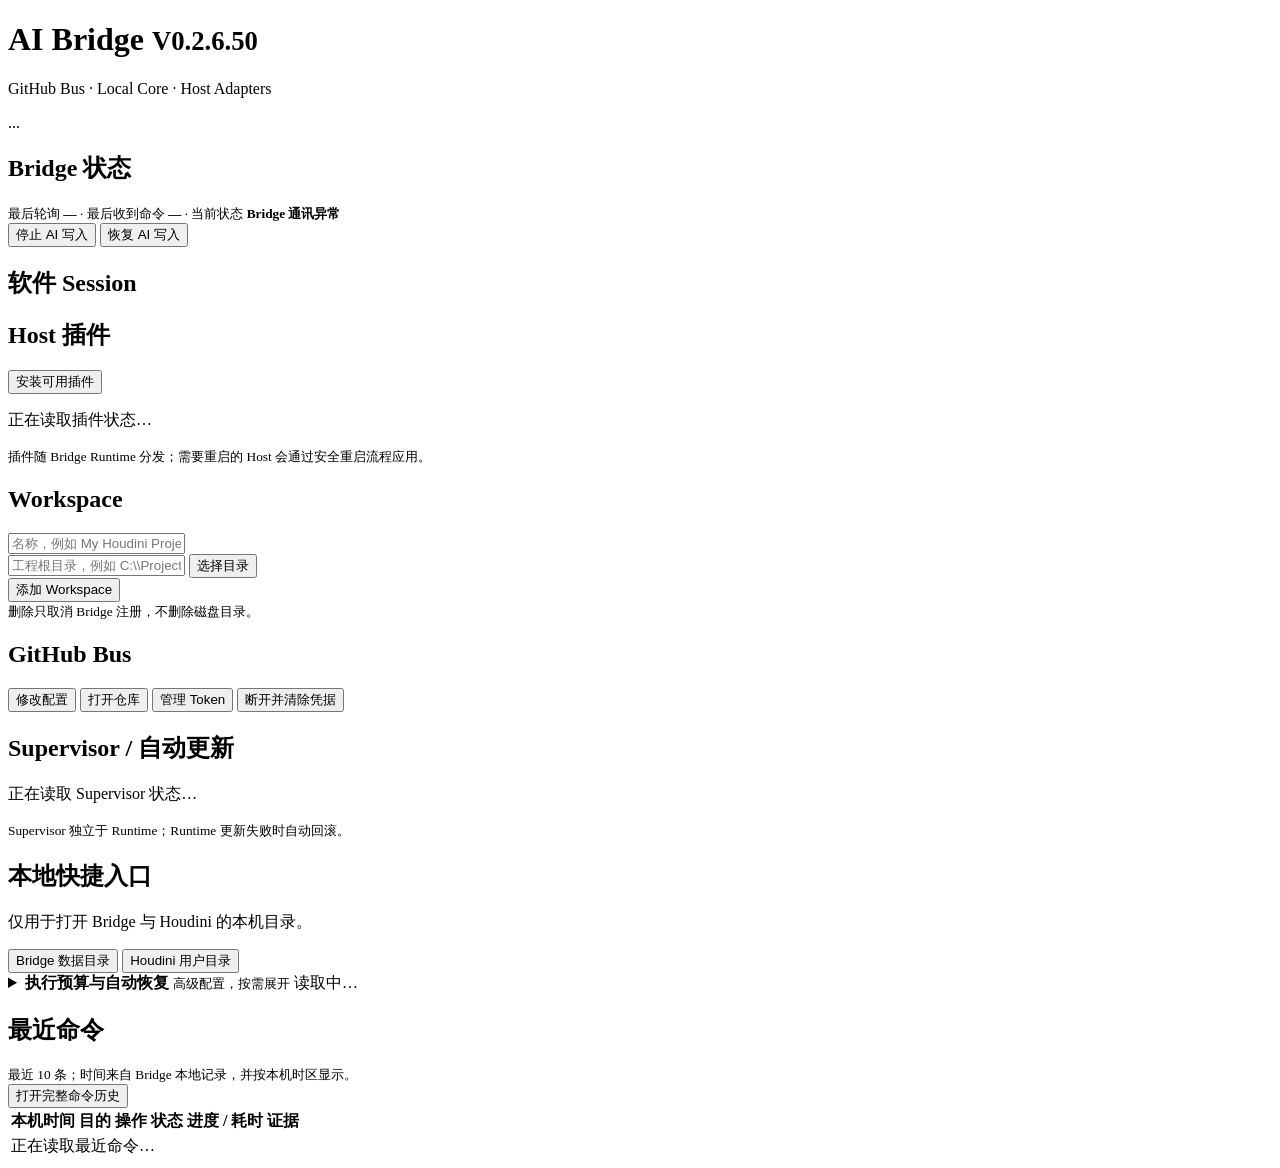
==== runtime/src/ai_bridge/web/templates/index.html @ c24d7a21 "Generalize Dashboard examples and version cache keys" ====
<!doctype html>
<html lang="zh-CN">
<head>
  <meta charset="utf-8">
  <meta name="viewport" content="width=device-width,initial-scale=1">
  <title>AI Bridge</title>
  <link rel="stylesheet" href="/control/app.css?v=0.2.6.50">
</head>
<body>
<main class="shell">
  <header class="topbar">
    <div>
      <h1>AI Bridge <small>V0.2.6.50</small></h1>
      <p>GitHub Bus · Local Core · Host Adapters</p>
    </div>
    <div id="coreBadge" class="badge">...</div>
  </header>

  <section class="dashboardGrid overviewGrid">
    <article class="card statusCard">
      <h2>Bridge 状态</h2>
      <div id="status"></div>
      <div id="activityHeartbeat"><small>最后轮询 <b>—</b> · 最后收到命令 <b>—</b> · 当前状态 <b>—</b></small></div>
      <div class="actions">
        <button id="stop" class="danger">停止 AI 写入</button>
        <button id="resume">恢复 AI 写入</button>
      </div>
    </article>

    <article class="card">
      <h2>软件 Session</h2>
      <div id="sessions"></div>
    </article>

    <article class="card">
      <div class="sectionTitleRow">
        <h2>Host 插件</h2>
        <button id="installAllPlugins" class="tiny">安装可用插件</button>
      </div>
      <div id="plugins"><p class="muted">正在读取插件状态…</p></div>
      <div id="pluginError" class="errorText"></div>
      <small>插件随 Bridge Runtime 分发；需要重启的 Host 会通过安全重启流程应用。</small>
    </article>
  </section>

  <section class="dashboardGrid twoColGrid">
    <article class="card">
      <h2>Workspace</h2>
      <div id="workspaces"></div>
      <form id="workspaceForm">
        <input id="wsName" placeholder="名称，例如 My Houdini Project" required>
        <div class="pathInput">
          <input id="wsRoot" placeholder="工程根目录，例如 C:\\Projects\\Example" required>
          <button id="pickWorkspace" type="button">选择目录</button>
        </div>
        <button>添加 Workspace</button>
      </form>
      <small>删除只取消 Bridge 注册，不删除磁盘目录。</small>
    </article>

    <article class="card">
      <h2>GitHub Bus</h2>
      <div id="remote"></div>
      <div class="actions">
        <button id="editRemote">修改配置</button>
        <button id="openRemoteRepo">打开仓库</button>
        <button id="manageRemoteToken">管理 Token</button>
        <button id="disconnectRemote" class="danger">断开并清除凭据</button>
      </div>
      <div id="remoteError" class="errorText"></div>
    </article>
  </section>

  <section class="dashboardGrid twoColGrid">
    <article class="card">
      <h2>Supervisor / 自动更新</h2>
      <div id="supervisor"><p class="muted">正在读取 Supervisor 状态…</p></div>
      <small>Supervisor 独立于 Runtime；Runtime 更新失败时自动回滚。</small>
    </article>

    <article class="card utilityCard">
      <h2>本地快捷入口</h2>
      <p class="muted">仅用于打开 Bridge 与 Houdini 的本机目录。</p>
      <div class="actions helperActions">
        <button id="openDataDir">Bridge 数据目录</button>
        <button id="openHoudiniDir">Houdini 用户目录</button>
      </div>
    </article>
  </section>

  <details class="card collapsibleCard" id="executionBudgetPanel">
    <summary>
      <span class="summaryTitle">
        <strong>执行预算与自动恢复</strong>
        <small>高级配置，按需展开</small>
      </span>
      <span id="budgetSummary" class="summaryMeta">读取中…</span>
    </summary>
    <div class="detailsBody">
      <div id="executionPolicy"><p class="muted">正在读取执行预算…</p></div>
      <h3>最近自动恢复</h3>
      <div id="recoveryHistory"><p class="muted">暂无恢复记录</p></div>
      <div id="budgetError" class="errorText"></div>
      <small>预算优先级：AI 显式 → 当前工程精确覆盖 → Workspace → Bridge 默认。自动恢复策略：AI 显式 → Workspace → Bridge 默认。预算只约束主 Host 操作，不计安全 checkpoint 保存时间。</small>
    </div>
  </details>

  <article class="card commandsCard">
    <div class="sectionTitleRow commandsTitle">
      <div>
        <h2>最近命令</h2>
        <small>最近 10 条；时间来自 Bridge 本地记录，并按本机时区显示。</small>
      </div>
      <button id="openCommandHistory" class="tiny">打开完整命令历史</button>
    </div>
    <div class="tableWrap">
      <table>
        <thead><tr><th>本机时间</th><th>目的</th><th>操作</th><th>状态</th><th>进度 / 耗时</th><th>证据</th></tr></thead>
        <tbody id="recentCommands"><tr><td colspan="6" class="muted">正在读取最近命令…</td></tr></tbody>
      </table>
    </div>
    <div style="display:none"><table><tbody id="commands"></tbody></table></div>
  </article>
</main>
<script src="/control/app.js?v=0.2.6.50"></script>
<script>
const RECENT_COMMAND_LIMIT=10;
const commandBudgets=new Map();
const TERMINAL_COMMAND_STATUSES=new Set(["success","failed","denied","conflict","cancelled","canceled","timeout","timed_out","rolled_back"]);
function commandDate(value){if(!value)return null;const raw=String(value);const normalized=/[zZ]$|[+-]\d\d:\d\d$/.test(raw)?raw:raw.replace(" ","T")+"Z";const date=new Date(normalized);return Number.isNaN(date.getTime())?null:date;}
function commandTimeText(value){const date=commandDate(value);return date?date.toLocaleTimeString([], {hour:"2-digit",minute:"2-digit",second:"2-digit"}):"—";}
function commandElapsed(startValue,endValue){const start=commandDate(startValue),end=commandDate(endValue);if(!start||!end)return null;return Math.max(0,(end.getTime()-start.getTime())/1000);}
function commandDurationText(seconds){if(seconds==null||!Number.isFinite(seconds))return "—";if(seconds<1)return `${Math.round(seconds*1000)}ms`;if(seconds<60)return `${seconds.toFixed(seconds<10?1:0)}s`;const minutes=Math.floor(seconds/60),remain=Math.floor(seconds%60);return `${minutes}m ${remain}s`;}
function activityAgeText(value){const seconds=commandElapsed(value,new Date().toISOString());if(seconds==null)return "尚无记录";if(seconds<1)return "刚刚";if(seconds<60)return `${seconds.toFixed(seconds<10?1:0)}s 前`;if(seconds<3600)return `${Math.floor(seconds/60)}m 前`;return `${Math.floor(seconds/3600)}h 前`;}
function commandStatusText(status){const raw=String(status||"unknown").toLowerCase();const map={success:"成功",failed:"失败",denied:"拒绝",conflict:"冲突",received:"已收到",queued:"排队中",running:"执行中",executing:"执行中",timeout:"超时",timed_out:"超时",cancelled:"已取消",canceled:"已取消",rolled_back:"已回滚",unknown:"未知"};return map[raw]||raw;}
function commandPurpose(item){const op=String(item.operation||"");const workspace=String(item.workspace_id||"");const projectHint=workspace&&workspace!=="__bridge_system__"?` · ${workspace}`:"";const exact={"bridge.project.resume":"恢复项目状态","code.safe_patch_and_cook":"安全修改代码并 Cook","network.build_and_cook":"构建节点网络并 Cook","network.build":"构建节点网络","cook.execute":"执行 Cook","hip.save":"保存工程","checkpoint.create":"创建工程检查点","rollback.execute":"回滚工程状态","selection.get":"读取当前选择","selection.set":"修改当前选择"};if(exact[op])return exact[op]+projectHint;if(op==="inspect.find")return "查找节点 / 对象"+projectHint;if(op.startsWith("inspect."))return "检查项目 / 节点状态"+projectHint;if(op.startsWith("parm."))return "读取 / 修改参数"+projectHint;if(op.startsWith("node."))return "创建 / 修改节点"+projectHint;if(op.startsWith("code."))return "读取 / 修改节点代码"+projectHint;if(op.startsWith("bridge.update.test")||op==="bridge.update.validate")return "验证 Bridge 更新";if(op.startsWith("bridge.update."))return "更新 Bridge Runtime";if(op.startsWith("bridge.plugin."))return "管理 Host 插件";if(op.startsWith("bridge."))return "Bridge 管理操作";return op||"未知命令";}
function commandProgress(item){const status=String(item.status||"unknown").toLowerCase();const terminal=TERMINAL_COMMAND_STATUSES.has(status);if(terminal){const seconds=commandElapsed(item.created_at,item.updated_at);return {text:`${commandStatusText(status)} · ${commandDurationText(seconds)}`,stuck:false};}const age=commandElapsed(item.created_at,new Date().toISOString());const budget=Number(commandBudgets.get(item.command_id));if(Number.isFinite(budget)&&budget>0&&age!=null&&age>budget)return {text:`疑似卡住 · ${commandDurationText(age)} / 预算 ${commandDurationText(budget)}`,stuck:true};return {text:`${commandStatusText(status)} · ${commandDurationText(age)}`,stuck:false};}
async function loadCommandBudget(item){const status=String(item.status||"unknown").toLowerCase();if(TERMINAL_COMMAND_STATUSES.has(status)||commandBudgets.has(item.command_id))return;try{const detail=await api(`/control/commands/${encodeURIComponent(item.command_id)}`);const budget=detail?.request?.execution?.budget_seconds;if(budget!=null)commandBudgets.set(item.command_id,Number(budget));}catch{commandBudgets.set(item.command_id,NaN);}}
function renderActivityHeartbeat(remote){const target=document.querySelector("#activityHeartbeat");if(!target)return;const activity=remote?.activity||{};const current=activity.current_execution;const pollAge=commandElapsed(activity.last_poll_at,new Date().toISOString());const pollInterval=Number(remote?.poll_interval_seconds||0.5);const staleLimit=Math.max(5,pollInterval*4);const stale=Boolean(remote?.configured)&&!current&&pollAge!=null&&pollAge>staleLimit;const abnormal=remote?.status==="error"||stale;let stateText="未连接";if(current){const elapsed=commandElapsed(current.started_at,new Date().toISOString());stateText=`执行中 ${commandDurationText(elapsed)} · ${current.operation||"命令"}`;}else if(abnormal){stateText="Bridge 通讯异常";}else if(remote?.configured){stateText=activity.last_poll_at?"空闲":"等待首次轮询";}target.classList.toggle("errorText",abnormal);target.innerHTML=`<small>最后轮询 <b>${esc(activityAgeText(activity.last_poll_at))}</b> · 最后收到命令 <b>${esc(activityAgeText(activity.last_command_received_at))}</b> · 当前状态 <b>${esc(stateText)}</b></small>`;}
async function refreshActivityHeartbeat(){try{const state=await api("/control/status");renderActivityHeartbeat(state.remote||{});}catch(error){const target=document.querySelector("#activityHeartbeat");if(target){target.classList.add("errorText");target.innerHTML=`<small>最后轮询 <b>—</b> · 最后收到命令 <b>—</b> · 当前状态 <b>Bridge 通讯异常</b></small>`;}}}
function recentCommandRow(item){const progress=commandProgress(item);const status=String(item.status||"unknown").toLowerCase();return `<tr${progress.stuck?' class="warningRow"':''}><td>${esc(commandTimeText(item.created_at))}</td><td><b>${esc(commandPurpose(item))}</b></td><td><code>${esc(item.operation||"—")}</code></td><td><span class="status ${esc(status)}">${esc(commandStatusText(status))}</span></td><td>${esc(progress.text)}</td><td>${item.evidence_id?`<a href="/control/commands/${encodeURIComponent(item.command_id)}" target="_blank">查看</a>`:"—"}</td></tr>`;}
async function refreshRecentCommands(){try{const payload=await api("/control/commands?limit="+RECENT_COMMAND_LIMIT);const items=(payload.commands||[]).slice(0,RECENT_COMMAND_LIMIT);await Promise.all(items.map(loadCommandBudget));const body=document.querySelector("#recentCommands");if(!body)return;body.innerHTML=items.length?items.map(recentCommandRow).join(""):'<tr><td colspan="6" class="muted">暂无命令</td></tr>';}catch(error){const body=document.querySelector("#recentCommands");if(body){body.innerHTML=`<tr><td colspan="6" class="errorText">${esc(error.message)}</td></tr>`;}}}
refreshActivityHeartbeat();setInterval(refreshActivityHeartbeat,1000);
refreshRecentCommands();setInterval(refreshRecentCommands,2000);
</script>
</body>
</html>
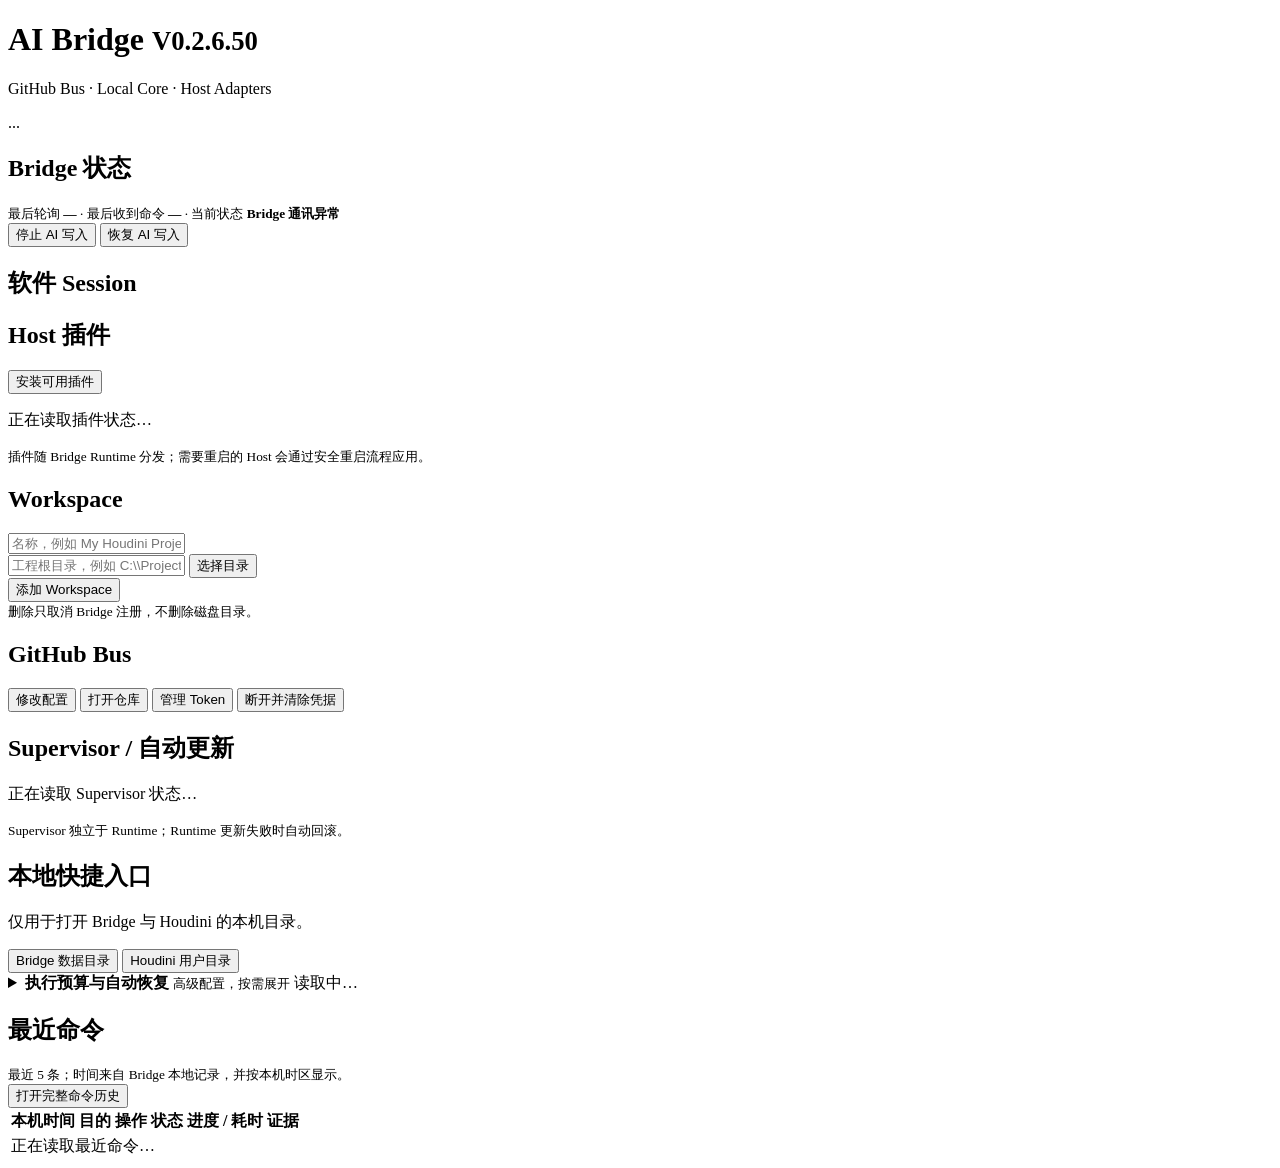
==== commit 1e7c5d07: "Restore five-item recent command summary" ====
--- a/runtime/src/ai_bridge/web/templates/index.html
+++ b/runtime/src/ai_bridge/web/templates/index.html
@@ -109,7 +109,7 @@
     <div class="sectionTitleRow commandsTitle">
       <div>
         <h2>最近命令</h2>
-        <small>最近 10 条；时间来自 Bridge 本地记录，并按本机时区显示。</small>
+        <small>最近 5 条；时间来自 Bridge 本地记录，并按本机时区显示。</small>
       </div>
       <button id="openCommandHistory" class="tiny">打开完整命令历史</button>
     </div>
@@ -124,7 +124,7 @@
 </main>
 <script src="/control/app.js?v=0.2.6.50"></script>
 <script>
-const RECENT_COMMAND_LIMIT=10;
+const RECENT_COMMAND_LIMIT=5;
 const commandBudgets=new Map();
 const TERMINAL_COMMAND_STATUSES=new Set(["success","failed","denied","conflict","cancelled","canceled","timeout","timed_out","rolled_back"]);
 function commandDate(value){if(!value)return null;const raw=String(value);const normalized=/[zZ]$|[+-]\d\d:\d\d$/.test(raw)?raw:raw.replace(" ","T")+"Z";const date=new Date(normalized);return Number.isNaN(date.getTime())?null:date;}
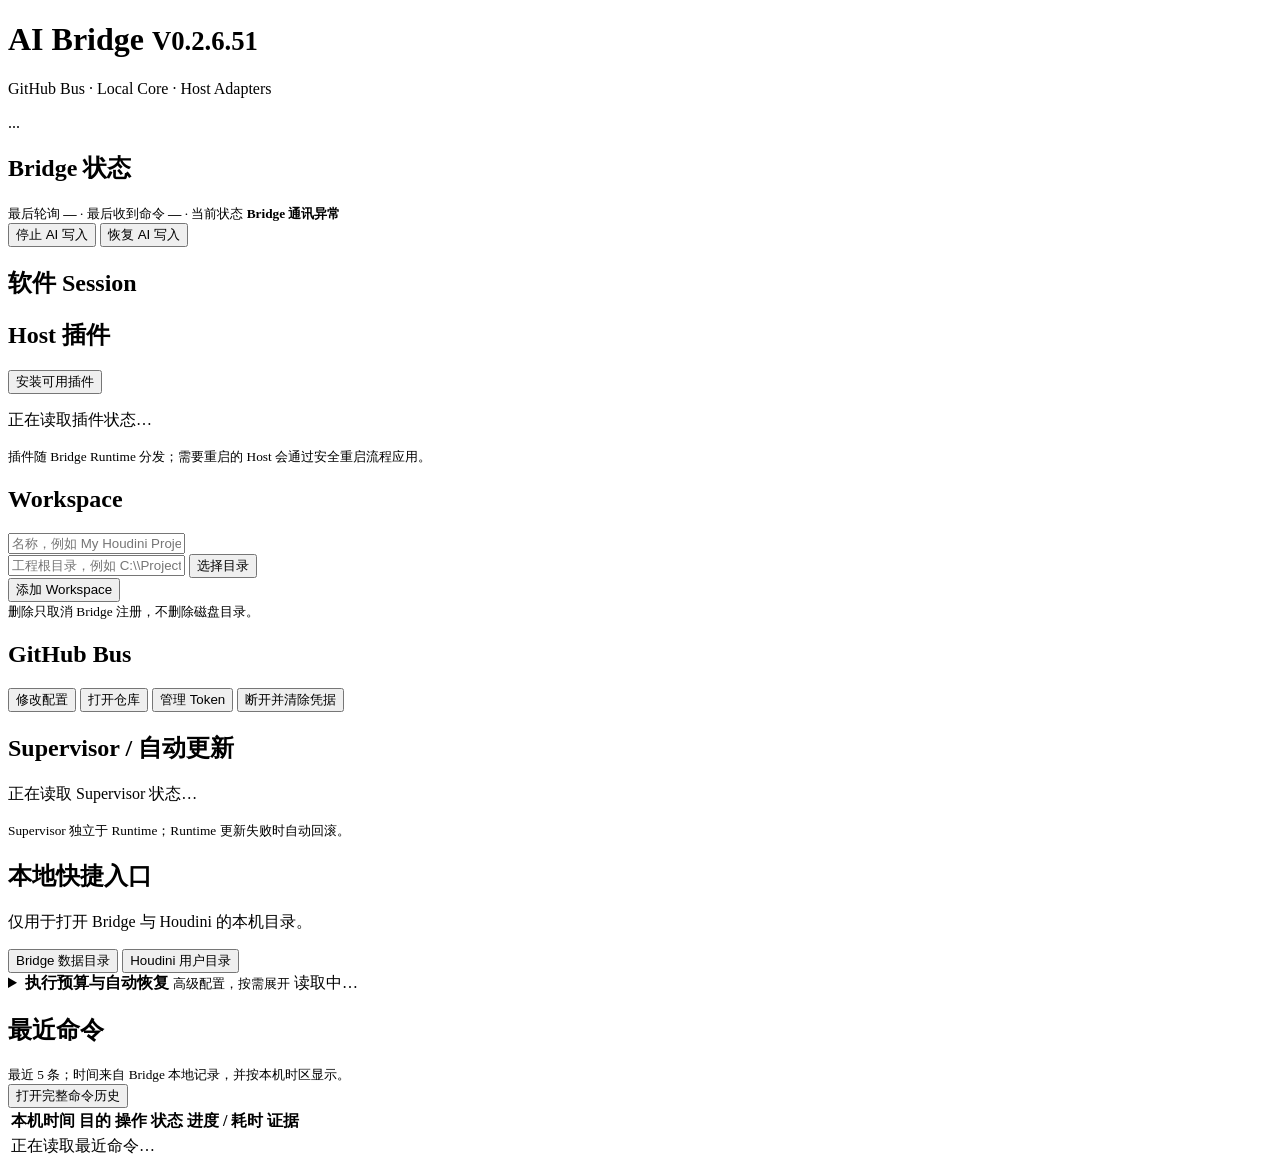
==== commit 48602a49: "Align Dashboard version with Runtime 0.2.6.51" ====
--- a/runtime/src/ai_bridge/web/templates/index.html
+++ b/runtime/src/ai_bridge/web/templates/index.html
@@ -4,13 +4,13 @@
   <meta charset="utf-8">
   <meta name="viewport" content="width=device-width,initial-scale=1">
   <title>AI Bridge</title>
-  <link rel="stylesheet" href="/control/app.css?v=0.2.6.50">
+  <link rel="stylesheet" href="/control/app.css?v=0.2.6.51">
 </head>
 <body>
 <main class="shell">
   <header class="topbar">
     <div>
-      <h1>AI Bridge <small>V0.2.6.50</small></h1>
+      <h1>AI Bridge <small>V0.2.6.51</small></h1>
       <p>GitHub Bus · Local Core · Host Adapters</p>
     </div>
     <div id="coreBadge" class="badge">...</div>
@@ -122,7 +122,7 @@
     <div style="display:none"><table><tbody id="commands"></tbody></table></div>
   </article>
 </main>
-<script src="/control/app.js?v=0.2.6.50"></script>
+<script src="/control/app.js?v=0.2.6.51"></script>
 <script>
 const RECENT_COMMAND_LIMIT=5;
 const commandBudgets=new Map();
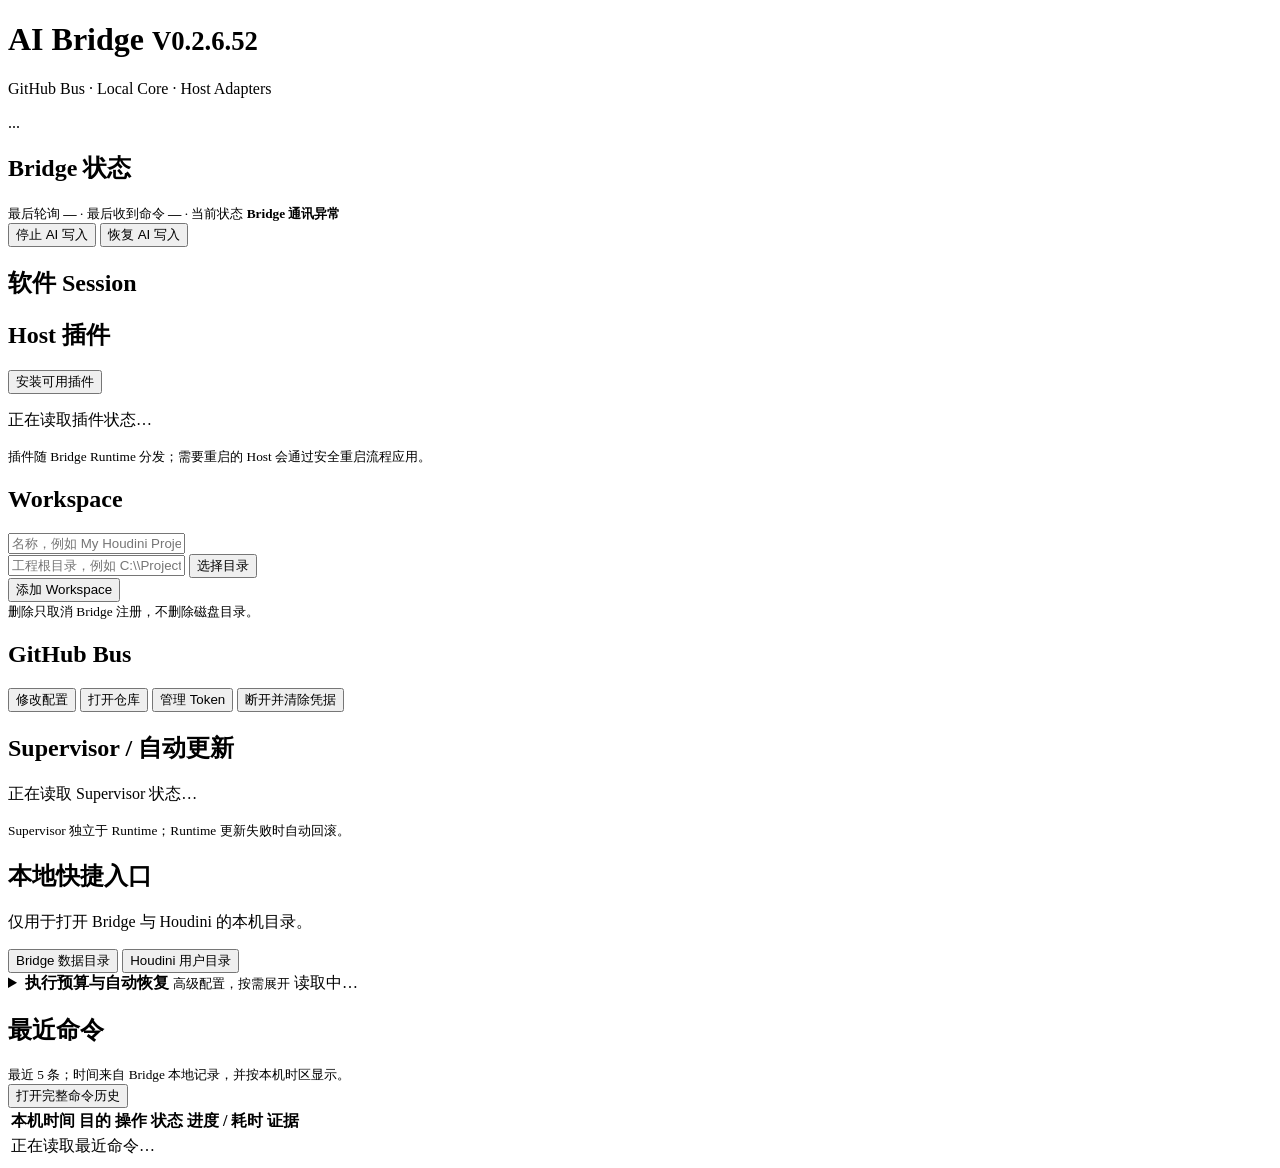
==== commit 28f28bc0: "release: stage Runtime 0.2.6.52 product markers" ====
--- a/runtime/src/ai_bridge/web/templates/index.html
+++ b/runtime/src/ai_bridge/web/templates/index.html
@@ -4,13 +4,13 @@
   <meta charset="utf-8">
   <meta name="viewport" content="width=device-width,initial-scale=1">
   <title>AI Bridge</title>
-  <link rel="stylesheet" href="/control/app.css?v=0.2.6.51">
+  <link rel="stylesheet" href="/control/app.css?v=0.2.6.52">
 </head>
 <body>
 <main class="shell">
   <header class="topbar">
     <div>
-      <h1>AI Bridge <small>V0.2.6.51</small></h1>
+      <h1>AI Bridge <small>V0.2.6.52</small></h1>
       <p>GitHub Bus · Local Core · Host Adapters</p>
     </div>
     <div id="coreBadge" class="badge">...</div>
@@ -122,7 +122,7 @@
     <div style="display:none"><table><tbody id="commands"></tbody></table></div>
   </article>
 </main>
-<script src="/control/app.js?v=0.2.6.51"></script>
+<script src="/control/app.js?v=0.2.6.52"></script>
 <script>
 const RECENT_COMMAND_LIMIT=5;
 const commandBudgets=new Map();
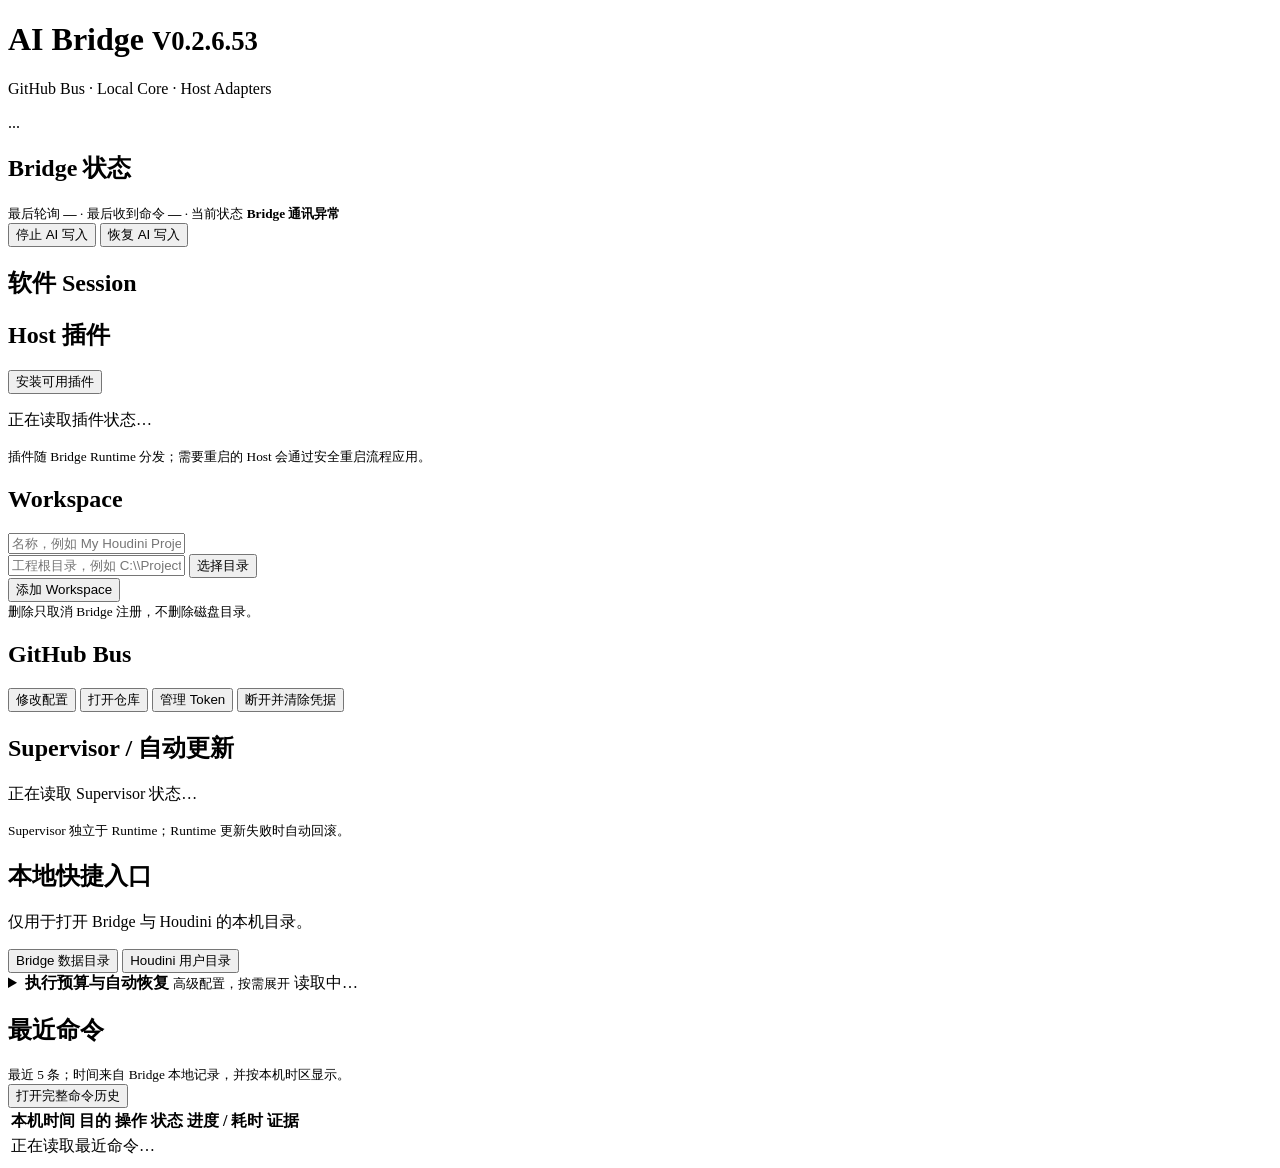
==== commit b95cc0ce: "sync: update public dashboard to Runtime 0.2.6.53" ====
--- a/runtime/src/ai_bridge/web/templates/index.html
+++ b/runtime/src/ai_bridge/web/templates/index.html
@@ -4,13 +4,13 @@
   <meta charset="utf-8">
   <meta name="viewport" content="width=device-width,initial-scale=1">
   <title>AI Bridge</title>
-  <link rel="stylesheet" href="/control/app.css?v=0.2.6.52">
+  <link rel="stylesheet" href="/control/app.css?v=0.2.6.53">
 </head>
 <body>
 <main class="shell">
   <header class="topbar">
     <div>
-      <h1>AI Bridge <small>V0.2.6.52</small></h1>
+      <h1>AI Bridge <small>V0.2.6.53</small></h1>
       <p>GitHub Bus · Local Core · Host Adapters</p>
     </div>
     <div id="coreBadge" class="badge">...</div>
@@ -122,7 +122,7 @@
     <div style="display:none"><table><tbody id="commands"></tbody></table></div>
   </article>
 </main>
-<script src="/control/app.js?v=0.2.6.52"></script>
+<script src="/control/app.js?v=0.2.6.53"></script>
 <script>
 const RECENT_COMMAND_LIMIT=5;
 const commandBudgets=new Map();
@@ -138,8 +138,8 @@
 async function loadCommandBudget(item){const status=String(item.status||"unknown").toLowerCase();if(TERMINAL_COMMAND_STATUSES.has(status)||commandBudgets.has(item.command_id))return;try{const detail=await api(`/control/commands/${encodeURIComponent(item.command_id)}`);const budget=detail?.request?.execution?.budget_seconds;if(budget!=null)commandBudgets.set(item.command_id,Number(budget));}catch{commandBudgets.set(item.command_id,NaN);}}
 function renderActivityHeartbeat(remote){const target=document.querySelector("#activityHeartbeat");if(!target)return;const activity=remote?.activity||{};const current=activity.current_execution;const pollAge=commandElapsed(activity.last_poll_at,new Date().toISOString());const pollInterval=Number(remote?.poll_interval_seconds||0.5);const staleLimit=Math.max(5,pollInterval*4);const stale=Boolean(remote?.configured)&&!current&&pollAge!=null&&pollAge>staleLimit;const abnormal=remote?.status==="error"||stale;let stateText="未连接";if(current){const elapsed=commandElapsed(current.started_at,new Date().toISOString());stateText=`执行中 ${commandDurationText(elapsed)} · ${current.operation||"命令"}`;}else if(abnormal){stateText="Bridge 通讯异常";}else if(remote?.configured){stateText=activity.last_poll_at?"空闲":"等待首次轮询";}target.classList.toggle("errorText",abnormal);target.innerHTML=`<small>最后轮询 <b>${esc(activityAgeText(activity.last_poll_at))}</b> · 最后收到命令 <b>${esc(activityAgeText(activity.last_command_received_at))}</b> · 当前状态 <b>${esc(stateText)}</b></small>`;}
 async function refreshActivityHeartbeat(){try{const state=await api("/control/status");renderActivityHeartbeat(state.remote||{});}catch(error){const target=document.querySelector("#activityHeartbeat");if(target){target.classList.add("errorText");target.innerHTML=`<small>最后轮询 <b>—</b> · 最后收到命令 <b>—</b> · 当前状态 <b>Bridge 通讯异常</b></small>`;}}}
+async function refreshRecentCommands(){try{const payload=await api("/control/commands?limit="+RECENT_COMMAND_LIMIT);const items=(payload.commands||[]).slice(0,RECENT_COMMAND_LIMIT);await Promise.all(items.map(loadCommandBudget));const body=document.querySelector("#recentCommands");if(!body)return;body.innerHTML=items.length?items.map(recentCommandRow).join(""):'<tr><td colspan="6" class="muted">暂无命令</td></tr>';}catch(error){const body=document.querySelector("#recentCommands");if(body){body.innerHTML=`<tr><td colspan="6" class="errorText">${esc(error.message)}</td></tr>`;}}}
 function recentCommandRow(item){const progress=commandProgress(item);const status=String(item.status||"unknown").toLowerCase();return `<tr${progress.stuck?' class="warningRow"':''}><td>${esc(commandTimeText(item.created_at))}</td><td><b>${esc(commandPurpose(item))}</b></td><td><code>${esc(item.operation||"—")}</code></td><td><span class="status ${esc(status)}">${esc(commandStatusText(status))}</span></td><td>${esc(progress.text)}</td><td>${item.evidence_id?`<a href="/control/commands/${encodeURIComponent(item.command_id)}" target="_blank">查看</a>`:"—"}</td></tr>`;}
-async function refreshRecentCommands(){try{const payload=await api("/control/commands?limit="+RECENT_COMMAND_LIMIT);const items=(payload.commands||[]).slice(0,RECENT_COMMAND_LIMIT);await Promise.all(items.map(loadCommandBudget));const body=document.querySelector("#recentCommands");if(!body)return;body.innerHTML=items.length?items.map(recentCommandRow).join(""):'<tr><td colspan="6" class="muted">暂无命令</td></tr>';}catch(error){const body=document.querySelector("#recentCommands");if(body){body.innerHTML=`<tr><td colspan="6" class="errorText">${esc(error.message)}</td></tr>`;}}}
 refreshActivityHeartbeat();setInterval(refreshActivityHeartbeat,1000);
 refreshRecentCommands();setInterval(refreshRecentCommands,2000);
 </script>
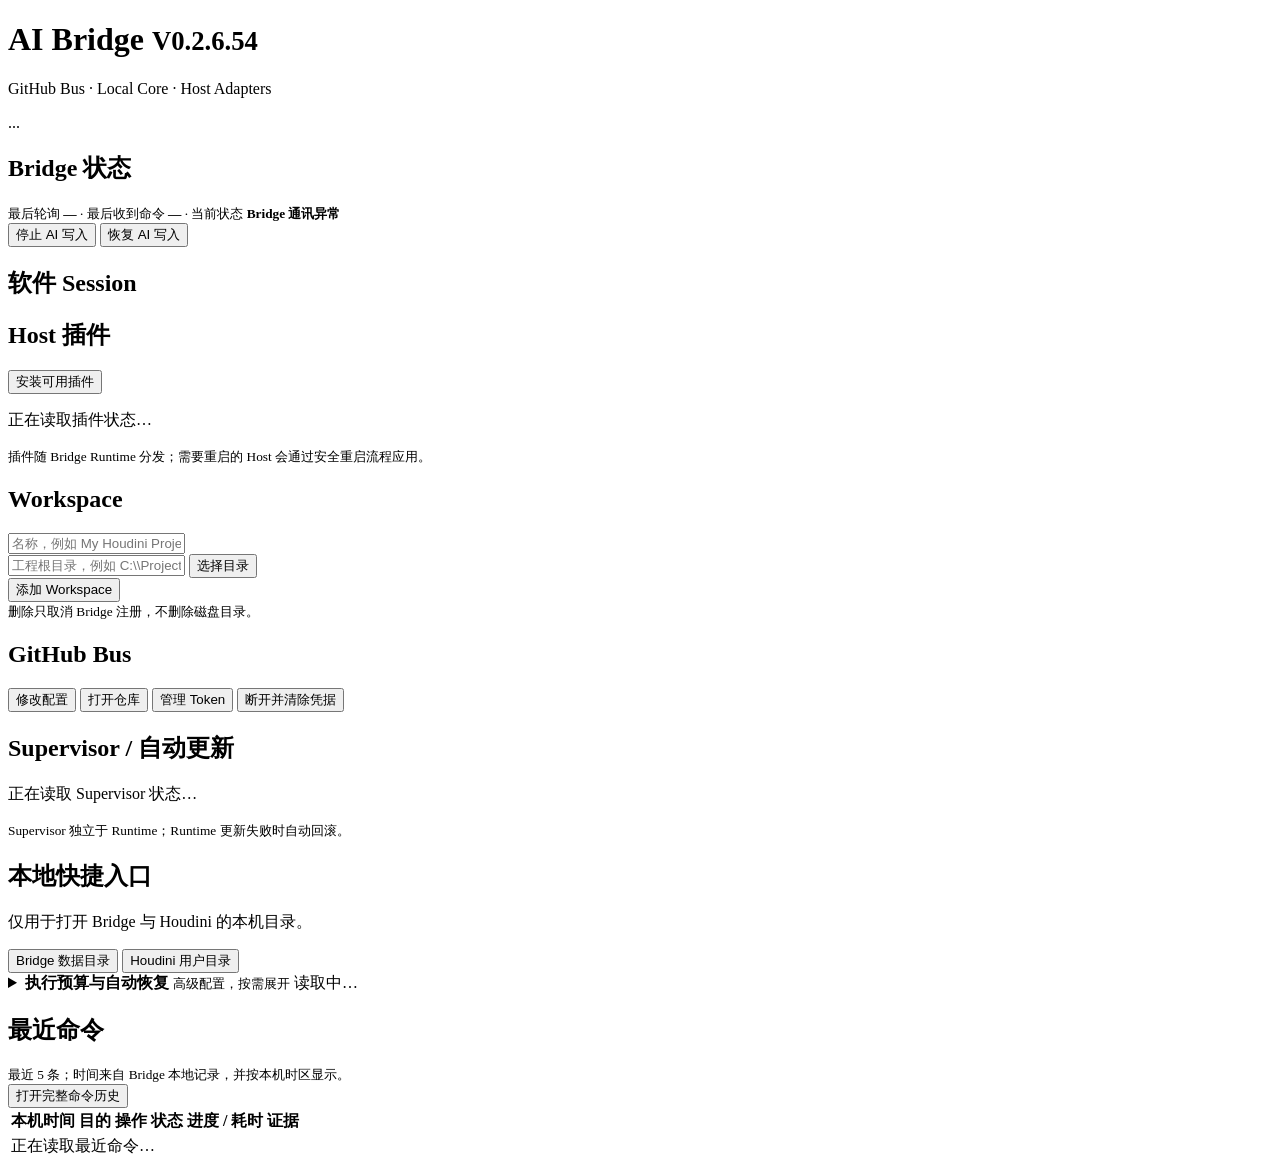
==== commit ba205fcb: "Update dashboard cache/version marker for 0.2.6.54" ====
--- a/runtime/src/ai_bridge/web/templates/index.html
+++ b/runtime/src/ai_bridge/web/templates/index.html
@@ -4,13 +4,13 @@
   <meta charset="utf-8">
   <meta name="viewport" content="width=device-width,initial-scale=1">
   <title>AI Bridge</title>
-  <link rel="stylesheet" href="/control/app.css?v=0.2.6.53">
+  <link rel="stylesheet" href="/control/app.css?v=0.2.6.54">
 </head>
 <body>
 <main class="shell">
   <header class="topbar">
     <div>
-      <h1>AI Bridge <small>V0.2.6.53</small></h1>
+      <h1>AI Bridge <small>V0.2.6.54</small></h1>
       <p>GitHub Bus · Local Core · Host Adapters</p>
     </div>
     <div id="coreBadge" class="badge">...</div>
@@ -122,7 +122,7 @@
     <div style="display:none"><table><tbody id="commands"></tbody></table></div>
   </article>
 </main>
-<script src="/control/app.js?v=0.2.6.53"></script>
+<script src="/control/app.js?v=0.2.6.54"></script>
 <script>
 const RECENT_COMMAND_LIMIT=5;
 const commandBudgets=new Map();
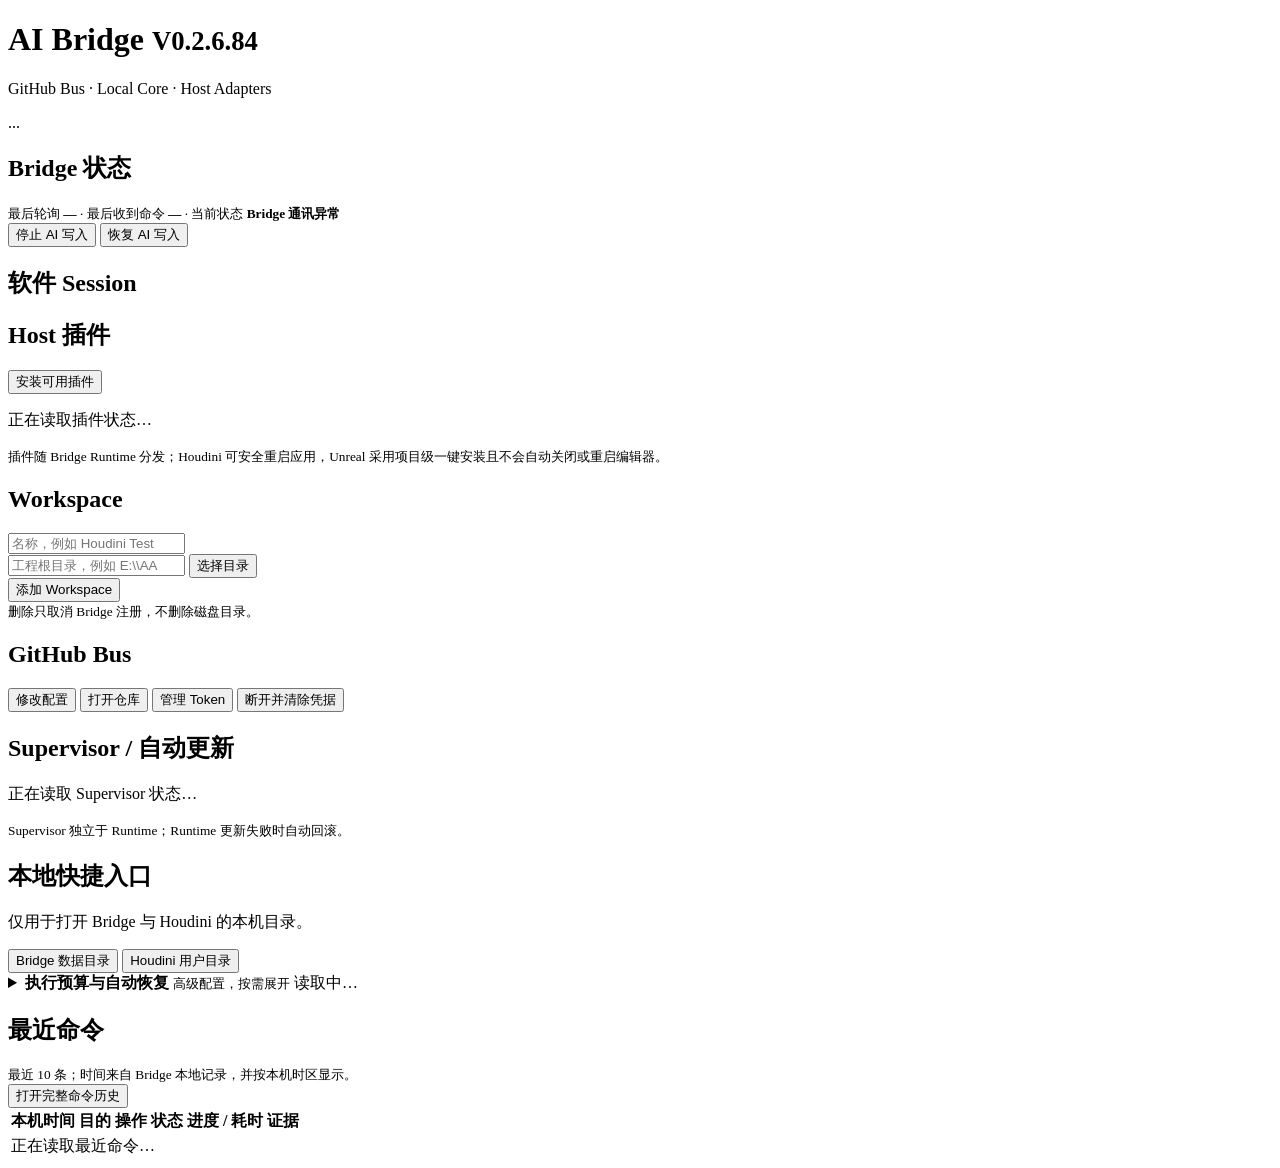
==== commit ea7562dc: "sync: Runtime 0.2.6.84 source batch" ====
--- a/runtime/src/ai_bridge/web/templates/index.html
+++ b/runtime/src/ai_bridge/web/templates/index.html
@@ -4,13 +4,13 @@
   <meta charset="utf-8">
   <meta name="viewport" content="width=device-width,initial-scale=1">
   <title>AI Bridge</title>
-  <link rel="stylesheet" href="/control/app.css?v=0.2.6.54">
+  <link rel="stylesheet" href="/control/app.css?v=0.2.6.84">
 </head>
 <body>
 <main class="shell">
   <header class="topbar">
     <div>
-      <h1>AI Bridge <small>V0.2.6.54</small></h1>
+      <h1>AI Bridge <small>V0.2.6.84</small></h1>
       <p>GitHub Bus · Local Core · Host Adapters</p>
     </div>
     <div id="coreBadge" class="badge">...</div>
@@ -39,7 +39,7 @@
       </div>
       <div id="plugins"><p class="muted">正在读取插件状态…</p></div>
       <div id="pluginError" class="errorText"></div>
-      <small>插件随 Bridge Runtime 分发；需要重启的 Host 会通过安全重启流程应用。</small>
+      <small>插件随 Bridge Runtime 分发；Houdini 可安全重启应用，Unreal 采用项目级一键安装且不会自动关闭或重启编辑器。</small>
     </article>
   </section>
 
@@ -48,9 +48,9 @@
       <h2>Workspace</h2>
       <div id="workspaces"></div>
       <form id="workspaceForm">
-        <input id="wsName" placeholder="名称，例如 My Houdini Project" required>
+        <input id="wsName" placeholder="名称，例如 Houdini Test" required>
         <div class="pathInput">
-          <input id="wsRoot" placeholder="工程根目录，例如 C:\\Projects\\Example" required>
+          <input id="wsRoot" placeholder="工程根目录，例如 E:\\AA" required>
           <button id="pickWorkspace" type="button">选择目录</button>
         </div>
         <button>添加 Workspace</button>
@@ -109,7 +109,7 @@
     <div class="sectionTitleRow commandsTitle">
       <div>
         <h2>最近命令</h2>
-        <small>最近 5 条；时间来自 Bridge 本地记录，并按本机时区显示。</small>
+        <small>最近 10 条；时间来自 Bridge 本地记录，并按本机时区显示。</small>
       </div>
       <button id="openCommandHistory" class="tiny">打开完整命令历史</button>
     </div>
@@ -122,9 +122,9 @@
     <div style="display:none"><table><tbody id="commands"></tbody></table></div>
   </article>
 </main>
-<script src="/control/app.js?v=0.2.6.54"></script>
+<script src="/control/app.js?v=0.2.6.84"></script>
 <script>
-const RECENT_COMMAND_LIMIT=5;
+const RECENT_COMMAND_LIMIT=10;
 const commandBudgets=new Map();
 const TERMINAL_COMMAND_STATUSES=new Set(["success","failed","denied","conflict","cancelled","canceled","timeout","timed_out","rolled_back"]);
 function commandDate(value){if(!value)return null;const raw=String(value);const normalized=/[zZ]$|[+-]\d\d:\d\d$/.test(raw)?raw:raw.replace(" ","T")+"Z";const date=new Date(normalized);return Number.isNaN(date.getTime())?null:date;}
@@ -138,8 +138,8 @@
 async function loadCommandBudget(item){const status=String(item.status||"unknown").toLowerCase();if(TERMINAL_COMMAND_STATUSES.has(status)||commandBudgets.has(item.command_id))return;try{const detail=await api(`/control/commands/${encodeURIComponent(item.command_id)}`);const budget=detail?.request?.execution?.budget_seconds;if(budget!=null)commandBudgets.set(item.command_id,Number(budget));}catch{commandBudgets.set(item.command_id,NaN);}}
 function renderActivityHeartbeat(remote){const target=document.querySelector("#activityHeartbeat");if(!target)return;const activity=remote?.activity||{};const current=activity.current_execution;const pollAge=commandElapsed(activity.last_poll_at,new Date().toISOString());const pollInterval=Number(remote?.poll_interval_seconds||0.5);const staleLimit=Math.max(5,pollInterval*4);const stale=Boolean(remote?.configured)&&!current&&pollAge!=null&&pollAge>staleLimit;const abnormal=remote?.status==="error"||stale;let stateText="未连接";if(current){const elapsed=commandElapsed(current.started_at,new Date().toISOString());stateText=`执行中 ${commandDurationText(elapsed)} · ${current.operation||"命令"}`;}else if(abnormal){stateText="Bridge 通讯异常";}else if(remote?.configured){stateText=activity.last_poll_at?"空闲":"等待首次轮询";}target.classList.toggle("errorText",abnormal);target.innerHTML=`<small>最后轮询 <b>${esc(activityAgeText(activity.last_poll_at))}</b> · 最后收到命令 <b>${esc(activityAgeText(activity.last_command_received_at))}</b> · 当前状态 <b>${esc(stateText)}</b></small>`;}
 async function refreshActivityHeartbeat(){try{const state=await api("/control/status");renderActivityHeartbeat(state.remote||{});}catch(error){const target=document.querySelector("#activityHeartbeat");if(target){target.classList.add("errorText");target.innerHTML=`<small>最后轮询 <b>—</b> · 最后收到命令 <b>—</b> · 当前状态 <b>Bridge 通讯异常</b></small>`;}}}
+function recentCommandRow(item){const progress=commandProgress(item);const status=String(item.status||"unknown").toLowerCase();return `<tr${progress.stuck?' class="warningRow"':''}><td>${esc(commandTimeText(item.created_at))}</td><td><b>${esc(commandPurpose(item))}</b></td><td><code>${esc(item.operation||"—")}</code></td><td><span class="status ${esc(status)}">${esc(commandStatusText(status))}</span></td><td>${esc(progress.text)}</td><td>${item.evidence_id?`<a href="/control/commands/${encodeURIComponent(item.command_id)}" target="_blank">查看</a>`:"—"}</td></tr>`;}
 async function refreshRecentCommands(){try{const payload=await api("/control/commands?limit="+RECENT_COMMAND_LIMIT);const items=(payload.commands||[]).slice(0,RECENT_COMMAND_LIMIT);await Promise.all(items.map(loadCommandBudget));const body=document.querySelector("#recentCommands");if(!body)return;body.innerHTML=items.length?items.map(recentCommandRow).join(""):'<tr><td colspan="6" class="muted">暂无命令</td></tr>';}catch(error){const body=document.querySelector("#recentCommands");if(body){body.innerHTML=`<tr><td colspan="6" class="errorText">${esc(error.message)}</td></tr>`;}}}
-function recentCommandRow(item){const progress=commandProgress(item);const status=String(item.status||"unknown").toLowerCase();return `<tr${progress.stuck?' class="warningRow"':''}><td>${esc(commandTimeText(item.created_at))}</td><td><b>${esc(commandPurpose(item))}</b></td><td><code>${esc(item.operation||"—")}</code></td><td><span class="status ${esc(status)}">${esc(commandStatusText(status))}</span></td><td>${esc(progress.text)}</td><td>${item.evidence_id?`<a href="/control/commands/${encodeURIComponent(item.command_id)}" target="_blank">查看</a>`:"—"}</td></tr>`;}
 refreshActivityHeartbeat();setInterval(refreshActivityHeartbeat,1000);
 refreshRecentCommands();setInterval(refreshRecentCommands,2000);
 </script>
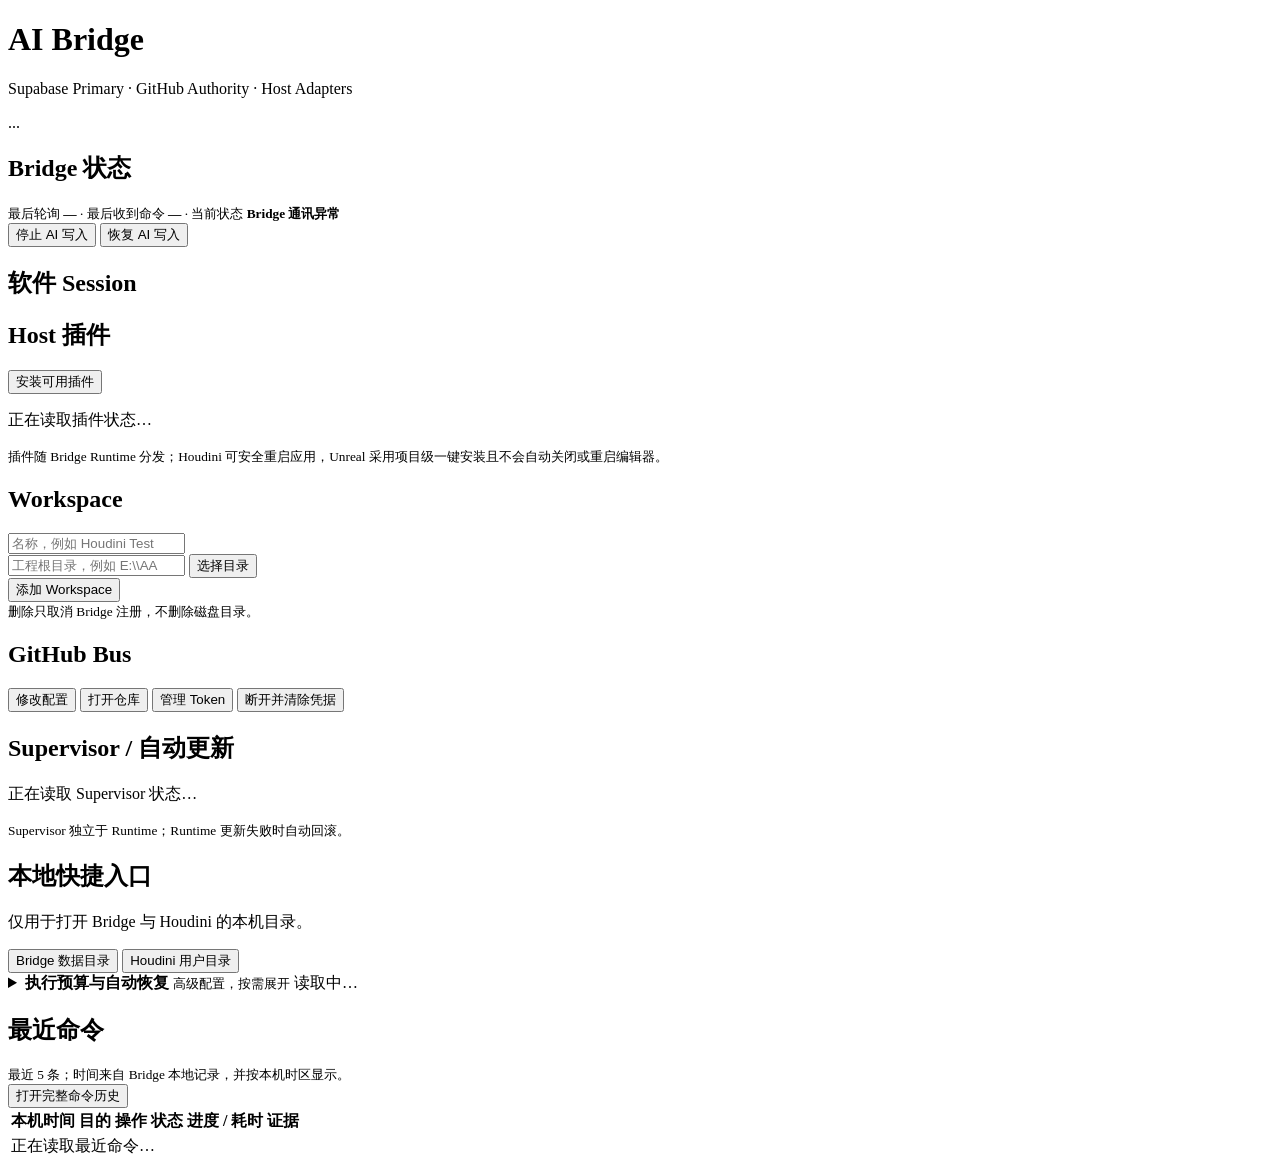
==== commit 25414e17: "cleanup: remove stale UI transport and version semantics" ====
--- a/runtime/src/ai_bridge/web/templates/index.html
+++ b/runtime/src/ai_bridge/web/templates/index.html
@@ -4,14 +4,14 @@
   <meta charset="utf-8">
   <meta name="viewport" content="width=device-width,initial-scale=1">
   <title>AI Bridge</title>
-  <link rel="stylesheet" href="/control/app.css?v=0.2.6.84">
+  <link rel="stylesheet" href="/control/app.css">
 </head>
 <body>
 <main class="shell">
   <header class="topbar">
     <div>
-      <h1>AI Bridge <small>V0.2.6.84</small></h1>
-      <p>GitHub Bus · Local Core · Host Adapters</p>
+      <h1>AI Bridge</h1>
+      <p>Supabase Primary · GitHub Authority · Host Adapters</p>
     </div>
     <div id="coreBadge" class="badge">...</div>
   </header>
@@ -109,7 +109,7 @@
     <div class="sectionTitleRow commandsTitle">
       <div>
         <h2>最近命令</h2>
-        <small>最近 10 条；时间来自 Bridge 本地记录，并按本机时区显示。</small>
+        <small>最近 5 条；时间来自 Bridge 本地记录，并按本机时区显示。</small>
       </div>
       <button id="openCommandHistory" class="tiny">打开完整命令历史</button>
     </div>
@@ -122,9 +122,9 @@
     <div style="display:none"><table><tbody id="commands"></tbody></table></div>
   </article>
 </main>
-<script src="/control/app.js?v=0.2.6.84"></script>
+<script src="/control/app.js"></script>
 <script>
-const RECENT_COMMAND_LIMIT=10;
+const RECENT_COMMAND_LIMIT=5;
 const commandBudgets=new Map();
 const TERMINAL_COMMAND_STATUSES=new Set(["success","failed","denied","conflict","cancelled","canceled","timeout","timed_out","rolled_back"]);
 function commandDate(value){if(!value)return null;const raw=String(value);const normalized=/[zZ]$|[+-]\d\d:\d\d$/.test(raw)?raw:raw.replace(" ","T")+"Z";const date=new Date(normalized);return Number.isNaN(date.getTime())?null:date;}
